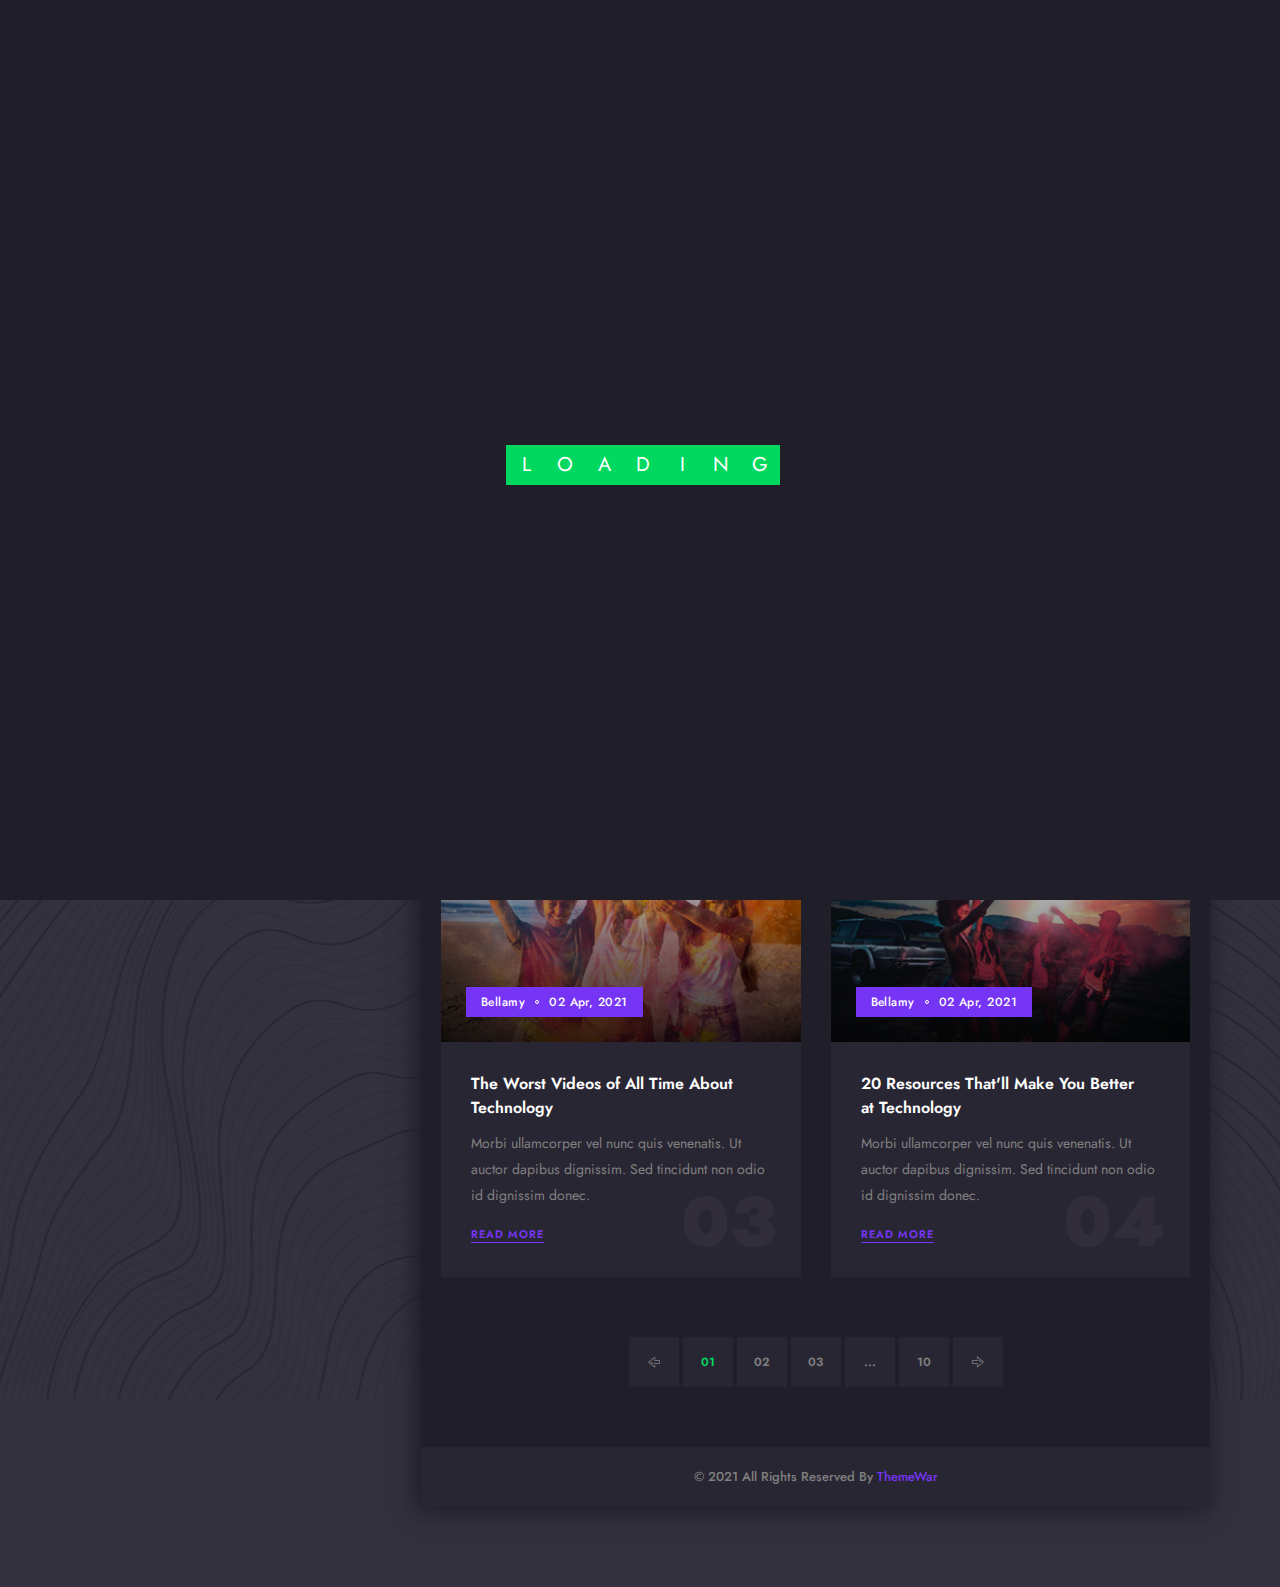
==== blog.html @ 0019a814 "new upded" ====
<!DOCTYPE html>
<html lang="en">
    
<!-- Mirrored from themewar.com/html/bittanto/multipage/dark/blog.html by HTTrack Website Copier/3.x [XR&CO'2014], Thu, 06 May 2021 17:06:56 GMT -->
<head>
        <title>Bittanto - Creative Resume HTML5 Responsive Template</title>
        <meta charset="UTF-8">
        <meta name="viewport" content="width=device-width">

        <!-- Start Include All CSS -->
        <link rel="stylesheet" href="assets/css/bootstrap.css"/>
        <link rel="stylesheet" href="assets/css/animate.css"/>
        <link rel="stylesheet" href="assets/css/stroke-gap-icons.css"/>
        <link rel="stylesheet" href="assets/css/icofont.css"/>
        <link rel="stylesheet" href="assets/css/flaticon.css"/>
        <link rel="stylesheet" href="assets/css/Interest.css">
        <link rel="stylesheet" href="assets/css/owl.carousel.min.css">
        <link rel="stylesheet" href="assets/css/owl.theme.default.min.css">
        <link rel="stylesheet" href="assets/css/lightslider.css">
        <link rel="stylesheet" href="assets/css/jquery.mCustomScrollbar.css">
        
        <link rel="stylesheet" href="assets/css/preset.css"/>
        <link rel="stylesheet" href="assets/css/ignore_for_wp.css"/>
        <link rel="stylesheet" href="assets/css/theme.css"/>
        <link rel="stylesheet" href="assets/css/responsive.css"/>
        <link rel="stylesheet" href="assets/css/light.css"/>
        <!-- End Include All CSS -->

        <!-- Favicon Icon -->
        <link rel="icon"  type="image/png" href="assets/images/favicon.png">
        <!-- Favicon Icon -->
    </head>
    <body class="dark">
        
        <!-- Preloader Start -->
        <div class="preloader">
            <div class="preloader-inner">
                <div class="preloader-box">
                    <div class="letter">L</div>
                    <div class="letter">O</div>
                    <div class="letter">A</div>
                    <div class="letter">D</div>
                    <div class="letter">I</div>
                    <div class="letter">N</div>
                    <div class="letter">G</div>
                </div>
            </div>
        </div>
        <!-- Preloader End -->
        
        <div class="container">
            <div class="row">
                <div class="col-lg-4 profileColumn">
                    <div class="profileSidebar">
                        <div class="psHeader">
                            <svg preserveAspectRatio="none" viewBox="0 0 100 100">
                                <polygon points="0 20, 100 20, 0 100" opacity=".65"></polygon>
                            </svg>
                            <svg class="svg2" preserveAspectRatio="none" viewBox="0 0 100 120">
                                <polygon points="0 20, 100 20, 15 120" opacity=".8"></polygon>
                            </svg>
                            <div class="psContent">
                                <h3>Linda M. Bellamy</h3>
                                <span>Sr. Developer</span>
                            </div>
                        </div>
                        <div class="psPhoto">
                            <img src="assets/images/home_01/1.jpg" alt=""/>
                            <div class="psSocial">
                                <a href="https://facebook.com/" target="_blank" class="fac"><i class="icofont-facebook"></i></a>
                                <a href="https://twitter.com/" target="_blank" class="twi"><i class="icofont-twitter"></i></a>
                                <a href="https://dribbble.com/" target="_blank" class="dri"><i class="icofont-dribbble"></i></a>
                                <a href="https://www.instagram.com/" target="_blank" class="ins"><i class="icofont-instagram"></i></a>
                            </div>
                        </div>
                        <div class="psSkills">
                            <div class="pssBox" data-count="85">
                                <div class="pssbCount">85.</div>
                                <h5>Backend Development</h5>
                                <div class="pssbBars"><div class="pssbBar" style="width: 0%;"></div></div>
                            </div>
                            <div class="pssBox" data-count="92">
                                <div class="pssbCount">92.</div>
                                <h5>Frontend Development</h5>
                                <div class="pssbBars"><div class="pssbBar gr2" style="width: 0%;"></div></div>
                            </div>
                            <div class="pssBox" data-count="71">
                                <div class="pssbCount">71.</div>
                                <h5>Illustration</h5>
                                <div class="pssbBars"><div class="pssbBar gr3" style="width: 0%;"></div></div>
                            </div>
                        </div>
                        <div class="psFooter">
                            <a href="javascript:void(0);" class="btt_btn only_icon btt_reverse"><span><i class="icon icon-DownloadCloud"></i></span></a>
                            <a href="contact.html" class="btt_btn"><span><i class="icon icon-Bag"></i> Hire Me</span></a>
                        </div>
                    </div>
                </div>
                <div class="col-lg-8 contentColumn">
                    <header class="header clearfix">
                        <a href="javascript:void(0)" class="menu_btn"><i class="icofont-navigation-menu"></i>Menu</a>
                        <nav class="mainMenu">
                            <ul class="clearfix">
                                <li><a href="index.html"><i class="icon icon-House"></i><span>Home</span></a></li>
                                <li><a href="resume.html"><i class="icon icon-User"></i><span>Resume</span></a></li>
                                <li><a href="portfolio.html"><i class="icon icon-Bulb"></i><span>Portfolio</span></a></li>
                                <li class="active"><a href="blog.html"><i class="icon icon-ClipboardText"></i><span>Blog</span></a></li>
                                <li><a href="contact.html"><i class="icon icon-Imbox"></i><span>Contact</span></a></li>
                            </ul>
                        </nav>
                        <a href="#" class="sidebarToggler"><span><span></span><span></span><span></span></span></a>
                    </header>
                    <div class="sidebar">
                        <a href="javascript:void(0);" class="widget_closer"><i class="icofont-close-line"></i></a>
                        <div class="widget widget-search">
                            <h3 class="widget_title">Search</h3>
                            <form method="post" action="#" class="search_form">
                                <input type="text" name="s" placeholder="Enter Keword">
                                <button type="submit"><i class="icon icon-Search"></i></button>
                            </form>
                        </div>
                        <div class="widget widget-search">
                            <h3 class="widget_title">Categories</h3>
                            <ul>
                                <li><a href="blog.html">Web</a>(18)</li>
                                <li><a href="blog.html">Startup</a>(11)</li>
                                <li><a href="blog.html">Branding</a>(17)</li>
                                <li><a href="blog.html">UI UX</a>(23)</li>
                                <li><a href="blog.html">Agency</a>(19)</li>
                            </ul>
                        </div>
                        <div class="widget">
                            <h3 class="widget_title">
                                Recent Posts
                            </h3>
                            <div class="singleRecent">
                                <img src="assets/images/blog/7.jpg" alt="">
                                <span>01 Apr, 2021</span>
                                <a href="single_blog.html">
                                    Create your next web site with Unity.
                                </a>
                            </div>
                            <div class="singleRecent">
                                <img src="assets/images/blog/8.jpg" alt="">
                                <span>31 Mar, 2021</span>
                                <a href="single_blog.html">
                                    Truly unique hundreds of elements.
                                </a>
                            </div>
                            <div class="singleRecent">
                                <img src="assets/images/blog/9.jpg" alt="">
                                <span>26 Mar, 2021</span>
                                <a href="single_blog.html">
                                    Easily create unlimited amount of custom.
                                </a>
                            </div>
                        </div>
                        <div class="widget">
                            <h3 class="widget_title">Tags</h3>
                            <div class="tabclouds">
                                <a href="blog.html">Web Design</a>
                                <a href="blog.html">Development</a>
                                <a href="blog.html">CSS</a>
                                <a href="blog.html">Studio</a>
                                <a href="blog.html">Award</a>
                                <a href="blog.html">Mobile</a>
                                <a href="blog.html">IOS</a>
                                <a href="blog.html">IOS</a>
                                <a href="blog.html">UI / UX</a>
                                <a href="blog.html">Portfolio</a>
                            </div>
                        </div>
                    </div>
                    <div class="sidebarOverlay"></div>
                    <div class="bodyContent">
                        <div class="pageCointainer">
                            <section class="comonSection blogSecion">
                                <div class="container-fluid">
                                    <div class="row">
                                        <div class="col-lg-12">
                                            <h2 class="sectionTitle">Latest Posts</h2>
                                        </div>
                                    </div>
                                    <div class="row">
                                        <div class="col-lg-6">
                                            <div class="blogItem text-left">
                                                <div class="biThumb">
                                                    <img src="assets/images/blog/1.jpg" alt=""/>
                                                    <div class="biMeta">
                                                        <a href="blog.html">Bellamy</a><a href="blog.html">02 Apr, 2021</a>
                                                    </div>
                                                </div>
                                                <div class="biDetails">
                                                    <h3><a href="single_blog.html">10 Tell-Tale Signs You Need to Get New Technology</a></h3>
                                                    <p>
                                                        Morbi ullamcorper vel nunc quis venenatis. Ut auctor dapibus dignissim. Sed tincidunt non odio id dignissim donec.
                                                    </p>
                                                    <a href="single_blog.html" class="btt_link"><span>Read More</span></a>
                                                    <span class="blogCount">01</span>
                                                </div>
                                            </div>
                                        </div>
                                        <div class="col-lg-6">
                                            <div class="blogItem text-left">
                                                <div class="biThumb">
                                                    <img src="assets/images/blog/2.jpg" alt=""/>
                                                    <div class="biMeta">
                                                        <a href="blog.html">Bellamy</a><a href="blog.html">02 Apr, 2021</a>
                                                    </div>
                                                </div>
                                                <div class="biDetails">
                                                    <h3><a href="single_blog.html">A Technology Success Story You'll Never Believe</a></h3>
                                                    <p>
                                                        Morbi ullamcorper vel nunc quis venenatis. Ut auctor dapibus dignissim. Sed tincidunt non odio id dignissim donec.
                                                    </p>
                                                    <a href="single_blog.html" class="btt_link"><span>Read More</span></a>
                                                    <span class="blogCount">02</span>
                                                </div>
                                            </div>
                                        </div>
                                        <div class="col-lg-6">
                                            <div class="blogItem text-left">
                                                <div class="biThumb">
                                                    <img src="assets/images/blog/3.jpg" alt=""/>
                                                    <div class="biMeta">
                                                        <a href="blog.html">Bellamy</a><a href="blog.html">02 Apr, 2021</a>
                                                    </div>
                                                </div>
                                                <div class="biDetails">
                                                    <h3><a href="single_blog.html">The Worst Videos of All Time About Technology</a></h3>
                                                    <p>
                                                        Morbi ullamcorper vel nunc quis venenatis. Ut auctor dapibus dignissim. Sed tincidunt non odio id dignissim donec.
                                                    </p>
                                                    <a href="single_blog.html" class="btt_link"><span>Read More</span></a>
                                                    <span class="blogCount">03</span>
                                                </div>
                                            </div>
                                        </div>
                                        <div class="col-lg-6">
                                            <div class="blogItem text-left">
                                                <div class="biThumb">
                                                    <img src="assets/images/blog/4.jpg" alt=""/>
                                                    <div class="biMeta">
                                                        <a href="blog.html">Bellamy</a><a href="blog.html">02 Apr, 2021</a>
                                                    </div>
                                                </div>
                                                <div class="biDetails">
                                                    <h3><a href="single_blog.html">20 Resources That'll Make You Better at Technology</a></h3>
                                                    <p>
                                                        Morbi ullamcorper vel nunc quis venenatis. Ut auctor dapibus dignissim. Sed tincidunt non odio id dignissim donec.
                                                    </p>
                                                    <a href="single_blog.html" class="btt_link"><span>Read More</span></a>
                                                    <span class="blogCount">04</span>
                                                </div>
                                            </div>
                                        </div>
                                    </div>
                                    <div class="row mt30 mb30">
                                        <div class="col-lg-12">
                                            <div class="btt_pagination">
                                                <a href="blog.html"><i class="icon icon-Arrow rotateHorizonaly"></i></a>
                                                <span class="current">01</span>
                                                <a href="blog.html">02</a>
                                                <a href="blog.html">03</a>
                                                <span class="blanks">...</span>
                                                <a href="blog.html">10</a>
                                                <a href="blog.html"><i class="icon icon-Arrow"></i></a>
                                            </div>
                                        </div>
                                    </div>
                                </div>
                            </section>
                            <footer class="footer">
                                <div class="container-fluid">
                                    <div class="row">
                                        <div class="col-lg-12 text-center">
                                            <div class="copyRight">&copy; 2021 All Rights Reserved By <a href="http://themewar.com/" target="_blank">ThemeWar</a></div>
                                        </div>
                                    </div>
                                </div>
                            </footer>
                        </div>
                    </div>
                </div>
            </div>
        </div>
        
        <!-- Bact To Top -->
        <a href="javascript:void(0);" id="backtotop"><i class="icofont-bubble-up"></i></a>
        <!-- Bact To Top -->

        <!-- Start Include All JS -->
        <script src="assets/js/jquery.js"></script>
        <script src="assets/js/bootstrap.min.js"></script>
        <script src="assets/js/jquery.appear.js"></script>
        <script src="assets/js/owl.carousel.min.js"></script>
        <script src="assets/js/mixer.js"></script>
        <script src="assets/js/lightslider.min.js"></script>
        <script src="https://maps.google.com/maps/api/js?key=AIzaSyBJtPMZ_LWZKuHTLq5o08KSncQufIhPU3o"></script>
        <script src="assets/js/gmaps.js"></script>
        <script src="assets/js/anime.min.js"></script>
        <script src="assets/js/folio.js"></script>
        <script src="assets/js/jquery.mCustomScrollbar.concat.min.js"></script>
        
        <script src="assets/js/theme.js"></script>
        <!-- End Include All JS -->
    </body>

<!-- Mirrored from themewar.com/html/bittanto/multipage/dark/blog.html by HTTrack Website Copier/3.x [XR&CO'2014], Thu, 06 May 2021 17:07:08 GMT -->
</html>
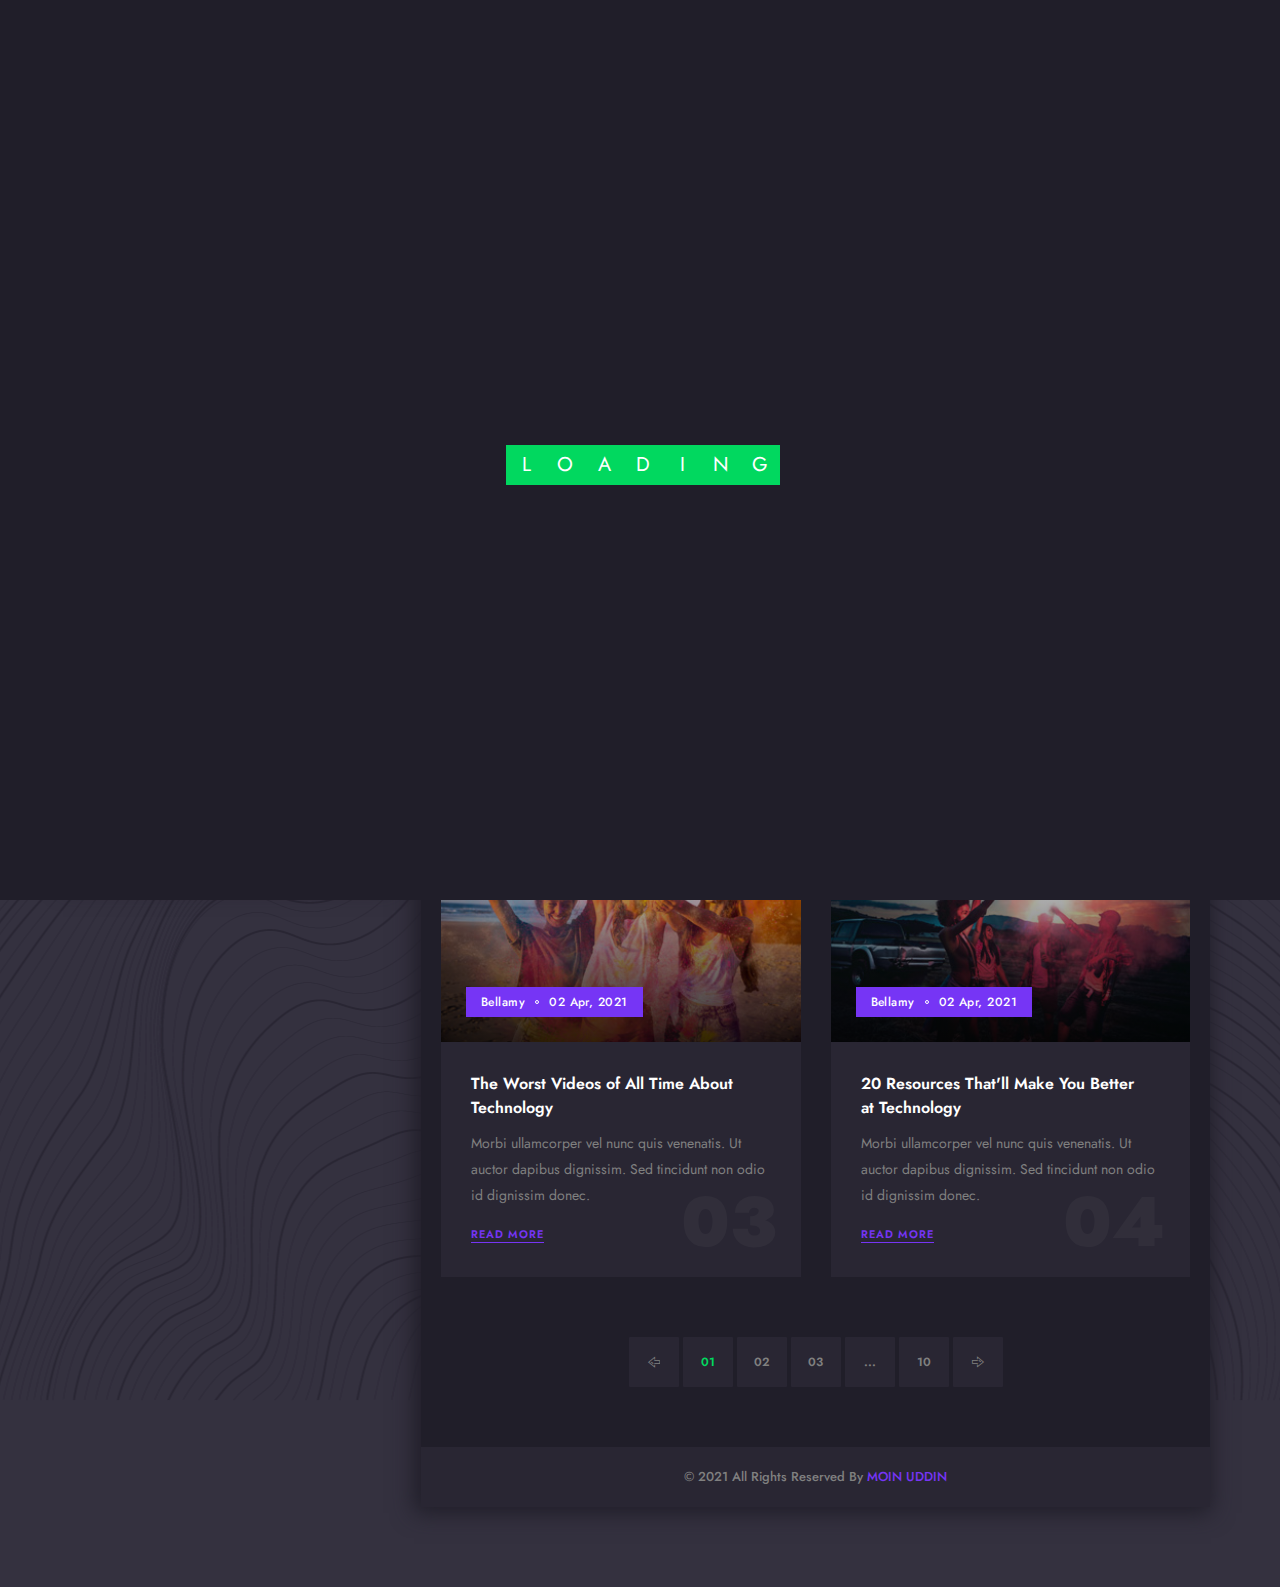
==== commit b3ef8f1c: "new ude" ====
--- a/blog.html
+++ b/blog.html
@@ -60,12 +60,12 @@
                                 <polygon points="0 20, 100 20, 15 120" opacity=".8"></polygon>
                             </svg>
                             <div class="psContent">
-                                <h3>Linda M. Bellamy</h3>
-                                <span>Sr. Developer</span>
+                                <h3>MOIN UDDIN</h3>
+                                <span>WEB Developer</span>
                             </div>
                         </div>
                         <div class="psPhoto">
-                            <img src="assets/images/home_01/1.jpg" alt=""/>
+                            <img src="assets/images/home_01/moin.jpg" alt=""/>
                             <div class="psSocial">
                                 <a href="https://facebook.com/" target="_blank" class="fac"><i class="icofont-facebook"></i></a>
                                 <a href="https://twitter.com/" target="_blank" class="twi"><i class="icofont-twitter"></i></a>
@@ -274,7 +274,7 @@
                                 <div class="container-fluid">
                                     <div class="row">
                                         <div class="col-lg-12 text-center">
-                                            <div class="copyRight">&copy; 2021 All Rights Reserved By <a href="http://themewar.com/" target="_blank">ThemeWar</a></div>
+                                            <div class="copyRight">&copy; 2021 All Rights Reserved By <a href="https://www.facebook.com/moinuddin.niloy" target="_blank">MOIN UDDIN</a></div>
                                         </div>
                                     </div>
                                 </div>
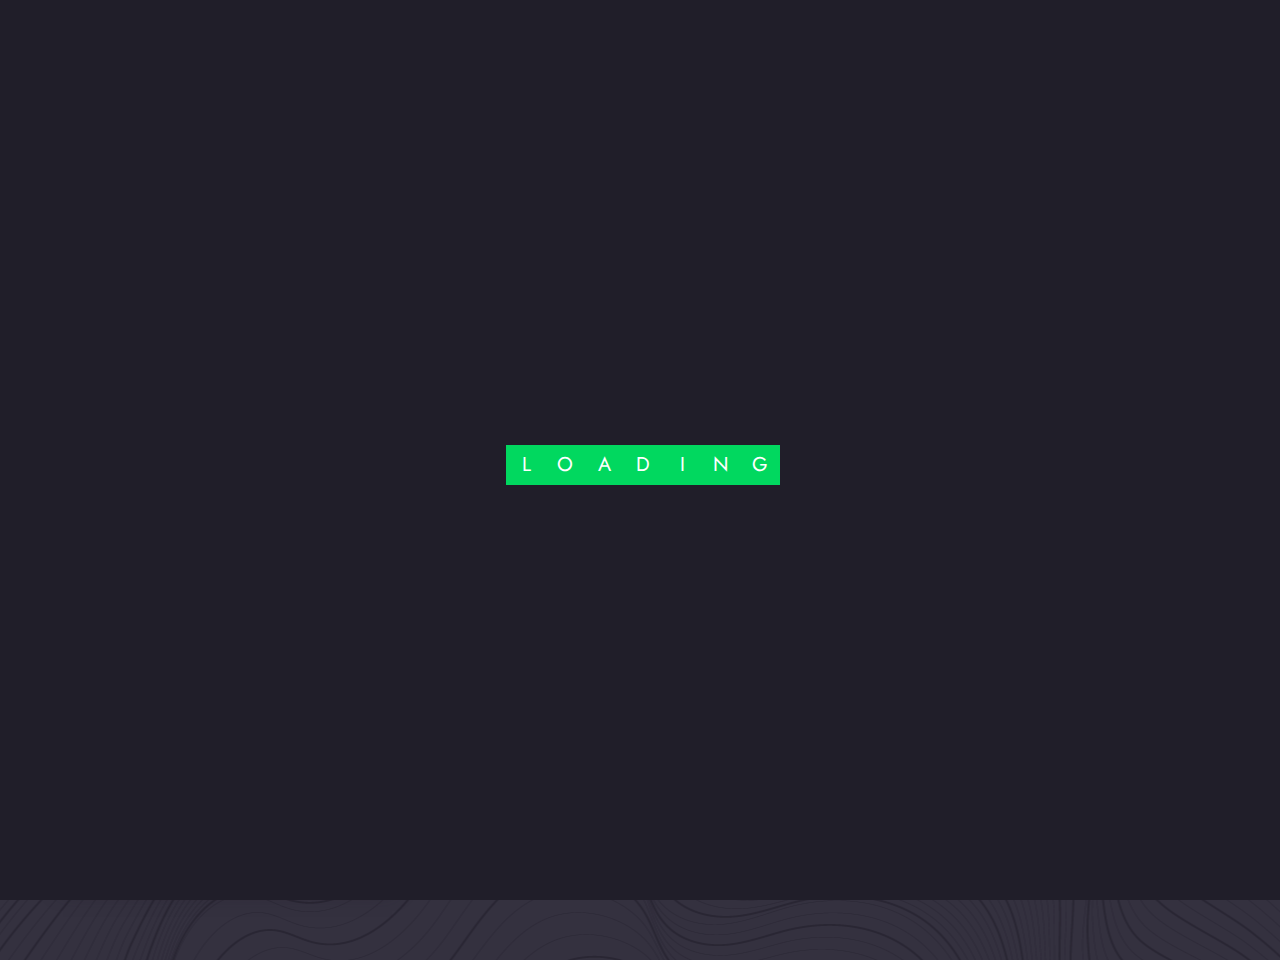
==== commit a4ba2789: "update" ====
--- a/blog.html
+++ b/blog.html
@@ -3,7 +3,7 @@
     
 <!-- Mirrored from themewar.com/html/bittanto/multipage/dark/blog.html by HTTrack Website Copier/3.x [XR&CO'2014], Thu, 06 May 2021 17:06:56 GMT -->
 <head>
-        <title>Bittanto - Creative Resume HTML5 Responsive Template</title>
+        <title>MOIM Resume</title>
         <meta charset="UTF-8">
         <meta name="viewport" content="width=device-width">
 
@@ -181,93 +181,7 @@
                                             <h2 class="sectionTitle">Latest Posts</h2>
                                         </div>
                                     </div>
-                                    <div class="row">
-                                        <div class="col-lg-6">
-                                            <div class="blogItem text-left">
-                                                <div class="biThumb">
-                                                    <img src="assets/images/blog/1.jpg" alt=""/>
-                                                    <div class="biMeta">
-                                                        <a href="blog.html">Bellamy</a><a href="blog.html">02 Apr, 2021</a>
-                                                    </div>
-                                                </div>
-                                                <div class="biDetails">
-                                                    <h3><a href="single_blog.html">10 Tell-Tale Signs You Need to Get New Technology</a></h3>
-                                                    <p>
-                                                        Morbi ullamcorper vel nunc quis venenatis. Ut auctor dapibus dignissim. Sed tincidunt non odio id dignissim donec.
-                                                    </p>
-                                                    <a href="single_blog.html" class="btt_link"><span>Read More</span></a>
-                                                    <span class="blogCount">01</span>
-                                                </div>
-                                            </div>
-                                        </div>
-                                        <div class="col-lg-6">
-                                            <div class="blogItem text-left">
-                                                <div class="biThumb">
-                                                    <img src="assets/images/blog/2.jpg" alt=""/>
-                                                    <div class="biMeta">
-                                                        <a href="blog.html">Bellamy</a><a href="blog.html">02 Apr, 2021</a>
-                                                    </div>
-                                                </div>
-                                                <div class="biDetails">
-                                                    <h3><a href="single_blog.html">A Technology Success Story You'll Never Believe</a></h3>
-                                                    <p>
-                                                        Morbi ullamcorper vel nunc quis venenatis. Ut auctor dapibus dignissim. Sed tincidunt non odio id dignissim donec.
-                                                    </p>
-                                                    <a href="single_blog.html" class="btt_link"><span>Read More</span></a>
-                                                    <span class="blogCount">02</span>
-                                                </div>
-                                            </div>
-                                        </div>
-                                        <div class="col-lg-6">
-                                            <div class="blogItem text-left">
-                                                <div class="biThumb">
-                                                    <img src="assets/images/blog/3.jpg" alt=""/>
-                                                    <div class="biMeta">
-                                                        <a href="blog.html">Bellamy</a><a href="blog.html">02 Apr, 2021</a>
-                                                    </div>
-                                                </div>
-                                                <div class="biDetails">
-                                                    <h3><a href="single_blog.html">The Worst Videos of All Time About Technology</a></h3>
-                                                    <p>
-                                                        Morbi ullamcorper vel nunc quis venenatis. Ut auctor dapibus dignissim. Sed tincidunt non odio id dignissim donec.
-                                                    </p>
-                                                    <a href="single_blog.html" class="btt_link"><span>Read More</span></a>
-                                                    <span class="blogCount">03</span>
-                                                </div>
-                                            </div>
-                                        </div>
-                                        <div class="col-lg-6">
-                                            <div class="blogItem text-left">
-                                                <div class="biThumb">
-                                                    <img src="assets/images/blog/4.jpg" alt=""/>
-                                                    <div class="biMeta">
-                                                        <a href="blog.html">Bellamy</a><a href="blog.html">02 Apr, 2021</a>
-                                                    </div>
-                                                </div>
-                                                <div class="biDetails">
-                                                    <h3><a href="single_blog.html">20 Resources That'll Make You Better at Technology</a></h3>
-                                                    <p>
-                                                        Morbi ullamcorper vel nunc quis venenatis. Ut auctor dapibus dignissim. Sed tincidunt non odio id dignissim donec.
-                                                    </p>
-                                                    <a href="single_blog.html" class="btt_link"><span>Read More</span></a>
-                                                    <span class="blogCount">04</span>
-                                                </div>
-                                            </div>
-                                        </div>
-                                    </div>
-                                    <div class="row mt30 mb30">
-                                        <div class="col-lg-12">
-                                            <div class="btt_pagination">
-                                                <a href="blog.html"><i class="icon icon-Arrow rotateHorizonaly"></i></a>
-                                                <span class="current">01</span>
-                                                <a href="blog.html">02</a>
-                                                <a href="blog.html">03</a>
-                                                <span class="blanks">...</span>
-                                                <a href="blog.html">10</a>
-                                                <a href="blog.html"><i class="icon icon-Arrow"></i></a>
-                                            </div>
-                                        </div>
-                                    </div>
+                                     <h1>Comeing soon</h1>
                                 </div>
                             </section>
                             <footer class="footer">
